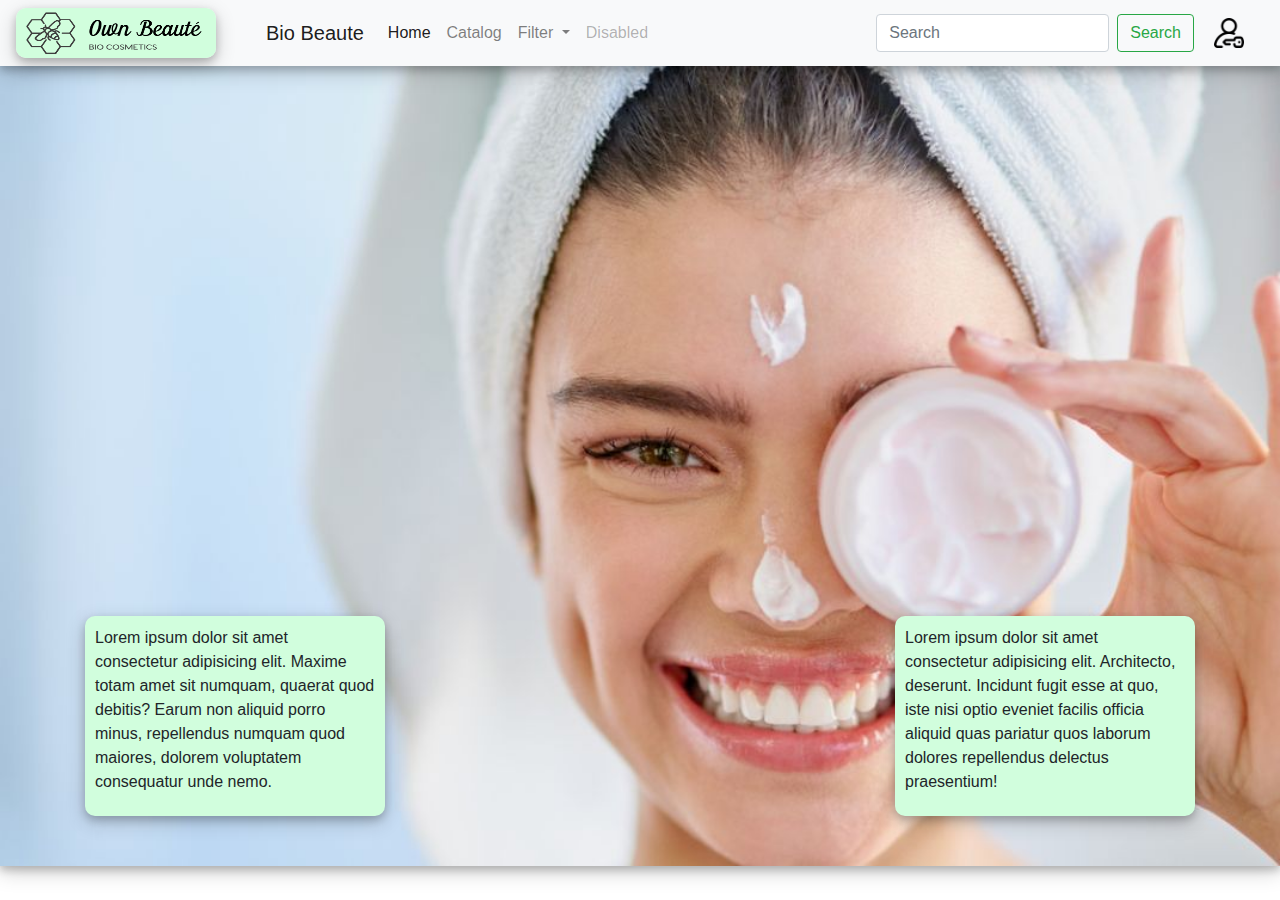
==== index.html @ ea3837e5 "first commit" ====
<!DOCTYPE html>
<html lang="en">

<head>
    <meta charset="UTF-8">
    <meta name="language" content="english">
    <meta name="viewport" content="width=device-width, initial-scale=1.0">
    <meta http-equiv="X-UA-Compatible" content="ie=edge">
    <link rel="stylesheet" href="https://stackpath.bootstrapcdn.com/bootstrap/4.3.1/css/bootstrap.min.css" integrity="sha384-ggOyR0iXCbMQv3Xipma34MD+dH/1fQ784/j6cY/iJTQUOhcWr7x9JvoRxT2MZw1T"
        crossorigin="anonymous">
    <link rel="stylesheet" href="/style/index.css">
    <title>Index</title>
</head>

<body>
    <div class="mainBanner">
        <!--Navigimi i faqes-->
        <div class="topbar sticky-top">
            <nav class="navbar navbar-expand-lg navbar-light bg-light">
                <div class="logo">
                    <img src="/images/logo.png" alt="logo.png">
                </div>
                <a class="navbar-brand" href="#">Bio Beaute </a>
                <button class="navbar-toggler" type="button" data-toggle="collapse" data-target="#navbarSupportedContent"
                    aria-controls="navbarSupportedContent" aria-expanded="false" aria-label="Toggle navigation">
                    <span class="navbar-toggler-icon"></span>
                </button>

                <div class="collapse navbar-collapse" id="navbarSupportedContent">
                    <ul class="navbar-nav mr-auto">
                        <li class="nav-item active">
                            <a class="nav-link" href="#">Home <span class="sr-only">(current)</span></a>
                        </li>
                        <li class="nav-item">
                            <a class="nav-link" href="catalog.html">Catalog</a>
                        </li>
                        <li class="nav-item dropdown">
                            <a class="nav-link dropdown-toggle" href="#" id="navbarDropdown" role="button" data-toggle="dropdown"
                                aria-haspopup="true" aria-expanded="false">
                                Filter </a>
                            <div class="dropdown-menu" aria-labelledby="navbarDropdown">
                                <a class="dropdown-item" href="#">Skin Care</a>
                                <a class="dropdown-item" href="#">Hair Care</a>
                                <div class="dropdown-divider"></div>
                                <a class="dropdown-item" href="#">Shopping Cart</a>
                            </div>
                        </li>
                        <li class="nav-item">
                            <a class="nav-link disabled" href="#" tabindex="-1" aria-disabled="true">Disabled</a>
                        </li>
                    </ul>
                    <form class="form-inline my-2 my-lg-0">
                        <input class="form-control mr-sm-2" type="search" placeholder="Search" aria-label="Search">
                        <button class="btn btn-outline-success my-2 my-sm-0" type="submit">Search</button>
                        <div class="logIn"><img src="/icons/login.png" alt="logIn.png"></div>
                    </form>
                </div>
            </nav>
        </div>
        <div class="header">
            <div class="headerInfo container">
                <div class="productInfo">
                    <p>Lorem ipsum dolor sit amet consectetur adipisicing elit. Maxime totam amet sit numquam, quaerat
                        quod
                        debitis? Earum non aliquid porro minus, repellendus numquam quod maiores, dolorem voluptatem
                        consequatur unde nemo.</p>
                </div>
                <div class="productInfo2">
                    <p>Lorem ipsum dolor sit amet consectetur adipisicing elit. Architecto, deserunt. Incidunt fugit
                        esse at quo, iste nisi optio eveniet facilis officia aliquid quas pariatur quos laborum dolores
                        repellendus delectus praesentium!</p>
                </div>
            </div>
        </div>
    </div>
    <div class="sectionContent"></div>
    <!--Pershkrim dhe categorite e producteve-->

    <div class="marketSales">
        <div class="productCategory">
            <!--fut nje foto dhe reklame-->
        </div>
    </div>
    <!--Nje nga produktet me buton per te pare kategorite-->


    <script src="https://code.jquery.com/jquery-3.3.1.slim.min.js" integrity="sha384-q8i/X+965DzO0rT7abK41JStQIAqVgRVzpbzo5smXKp4YfRvH+8abtTE1Pi6jizo"
        crossorigin="anonymous"></script>
    <script src="https://cdnjs.cloudflare.com/ajax/libs/popper.js/1.14.7/umd/popper.min.js" integrity="sha384-UO2eT0CpHqdSJQ6hJty5KVphtPhzWj9WO1clHTMGa3JDZwrnQq4sF86dIHNDz0W1"
        crossorigin="anonymous"></script>
    <script src="https://stackpath.bootstrapcdn.com/bootstrap/4.3.1/js/bootstrap.min.js" integrity="sha384-JjSmVgyd0p3pXB1rRibZUAYoIIy6OrQ6VrjIEaFf/nJGzIxFDsf4x0xIM+B07jRM"
        crossorigin="anonymous"></script>
    <script type="text/javascript" src="/script/index.js"></script>
</body>

</html>
---- style/index.css ----
/*Index*/
.mainBanner, .topbar.sticky-top {
    box-shadow: 0 4px 8px 0 rgba(0, 0, 0, 0.2), 0 6px 20px 0 rgba(0, 0, 0, 0.19);
}

.logo img {
    border-radius: 10px;
    width: 200px;
    height: 50px;
    box-shadow: 0 4px 8px 0 rgba(0, 0, 0, 0.2), 0 6px 20px 0 rgba(0, 0, 0, 0.19);
}

.logo {
    margin-right: 50px;
}

.logIn img {
    width: 30px;
    height: 30px;
}

.logIn {
    margin-left: 20px;
    margin-right: 20px;
}

.header {
    background-image: url(/images/header_img.jpg);
    width: 100%;
    height: 800px;
    background-repeat: no-repeat;
    background-size: cover;
    display: flex;
    justify-content: flex-end;
    align-items: flex-end;
    padding-bottom: 50px;
}

.headerInfo {
display: flex;
flex-direction: row;
justify-content: space-between;
align-items: center;

}

.productInfo, .productInfo2 {
    width: 300px;
    height: 200px;
    box-shadow: 0 4px 8px 0 rgba(0, 0, 0, 0.2), 0 6px 20px 0 rgba(0, 0, 0, 0.19);
    background-color: #d1fedd;
    border-radius: 10px;
    text-align: left;
    padding: 10px; 
}
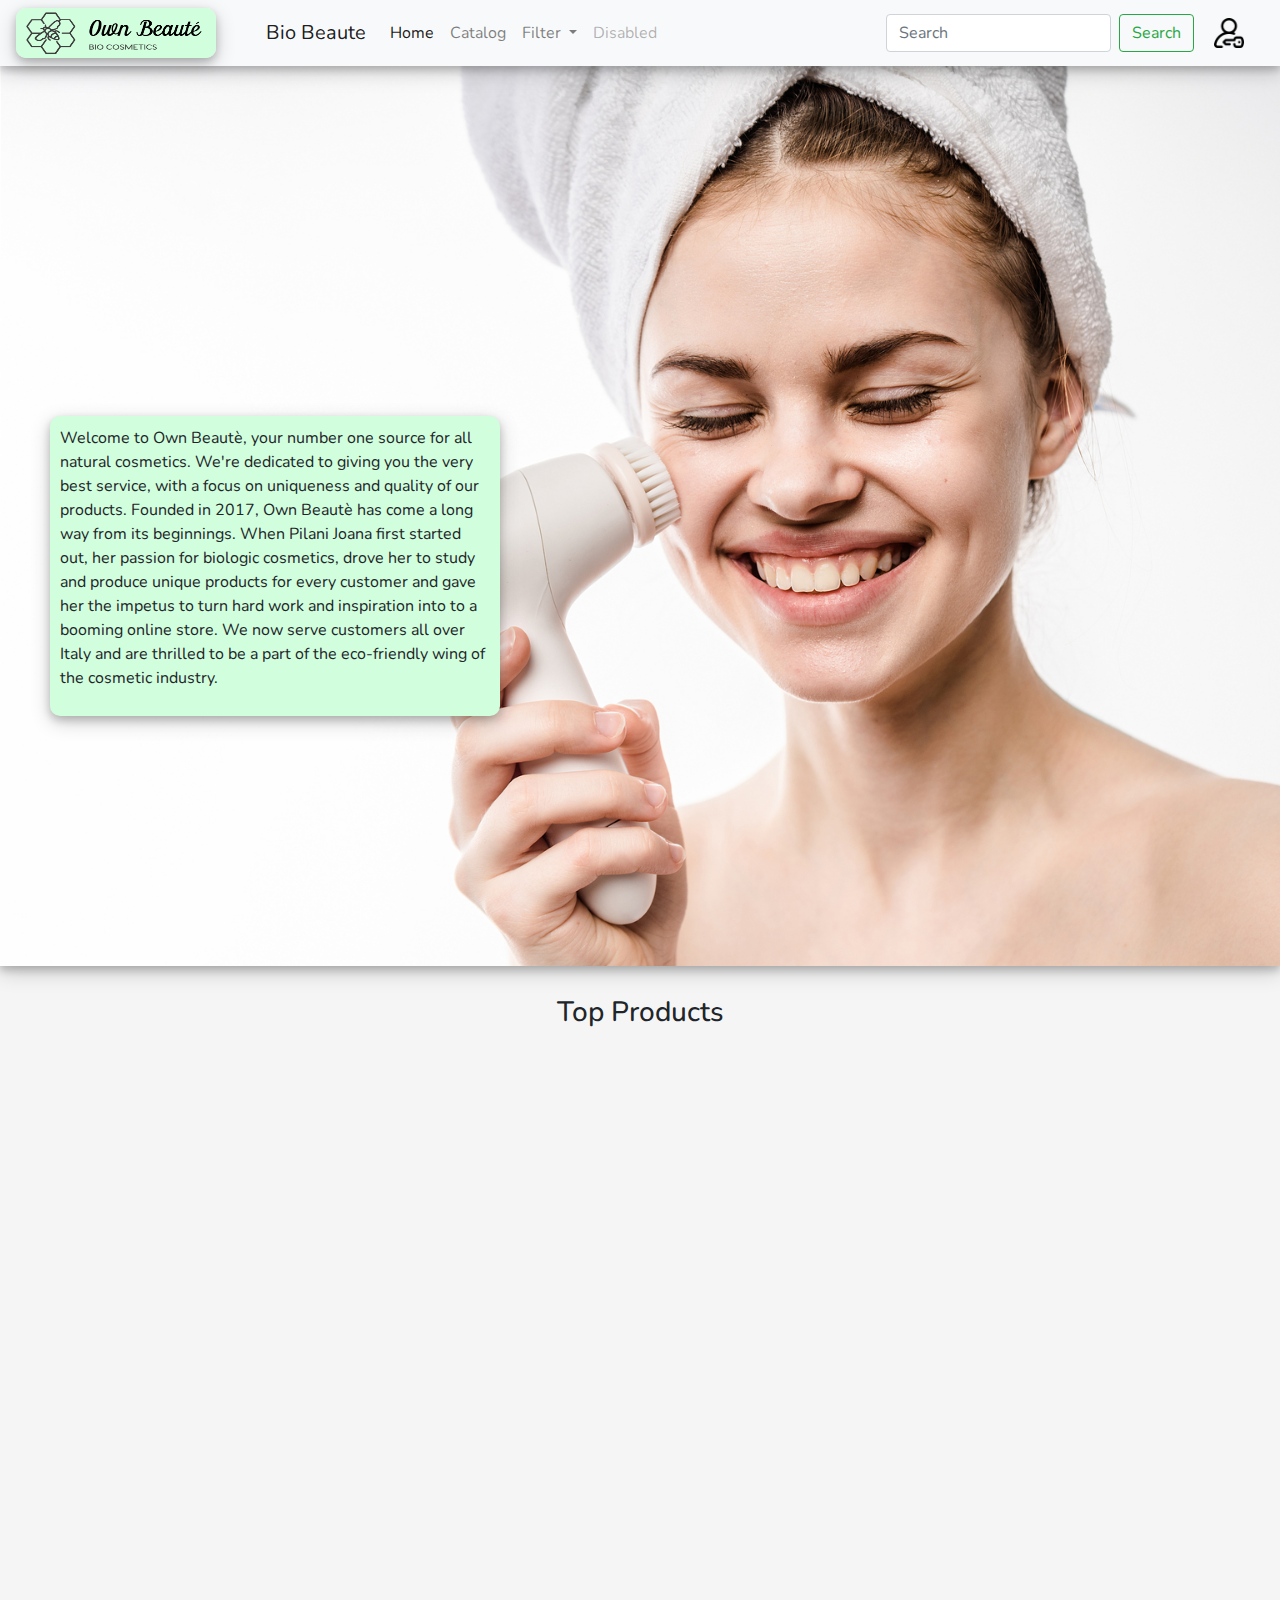
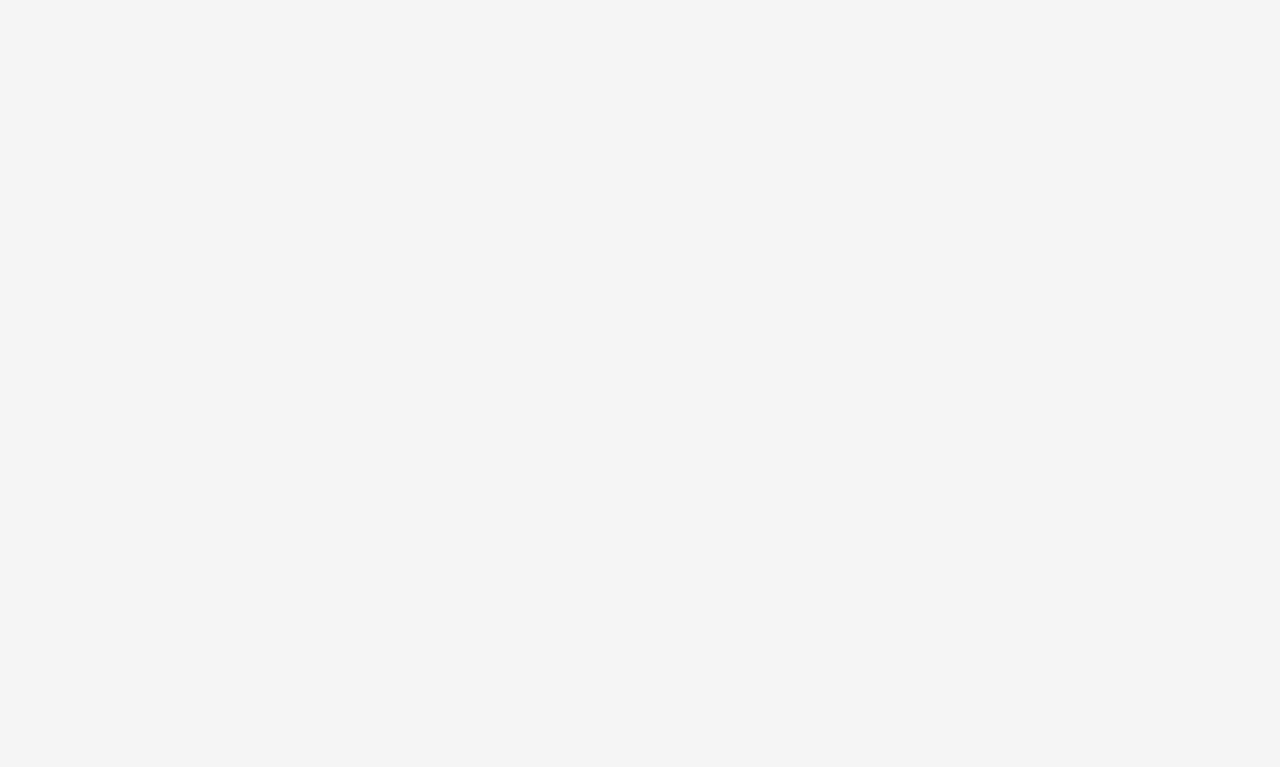
==== commit 5febd474: "javascript and css imp" ====
--- a/index.html
+++ b/index.html
@@ -6,9 +6,12 @@
     <meta name="language" content="english">
     <meta name="viewport" content="width=device-width, initial-scale=1.0">
     <meta http-equiv="X-UA-Compatible" content="ie=edge">
-    <link rel="stylesheet" href="https://stackpath.bootstrapcdn.com/bootstrap/4.3.1/css/bootstrap.min.css" integrity="sha384-ggOyR0iXCbMQv3Xipma34MD+dH/1fQ784/j6cY/iJTQUOhcWr7x9JvoRxT2MZw1T"
-        crossorigin="anonymous">
+    <link rel="stylesheet" href="https://stackpath.bootstrapcdn.com/bootstrap/4.3.1/css/bootstrap.min.css"
+        integrity="sha384-ggOyR0iXCbMQv3Xipma34MD+dH/1fQ784/j6cY/iJTQUOhcWr7x9JvoRxT2MZw1T" crossorigin="anonymous">
     <link rel="stylesheet" href="/style/index.css">
+    <link rel="stylesheet" href="/style/aos.css">
+    <link href="https://fonts.googleapis.com/css?family=Nunito" rel="stylesheet">
+
     <title>Index</title>
 </head>
 
@@ -21,8 +24,9 @@
                     <img src="/images/logo.png" alt="logo.png">
                 </div>
                 <a class="navbar-brand" href="#">Bio Beaute </a>
-                <button class="navbar-toggler" type="button" data-toggle="collapse" data-target="#navbarSupportedContent"
-                    aria-controls="navbarSupportedContent" aria-expanded="false" aria-label="Toggle navigation">
+                <button class="navbar-toggler" type="button" data-toggle="collapse"
+                    data-target="#navbarSupportedContent" aria-controls="navbarSupportedContent" aria-expanded="false"
+                    aria-label="Toggle navigation">
                     <span class="navbar-toggler-icon"></span>
                 </button>
 
@@ -35,8 +39,8 @@
                             <a class="nav-link" href="catalog.html">Catalog</a>
                         </li>
                         <li class="nav-item dropdown">
-                            <a class="nav-link dropdown-toggle" href="#" id="navbarDropdown" role="button" data-toggle="dropdown"
-                                aria-haspopup="true" aria-expanded="false">
+                            <a class="nav-link dropdown-toggle" href="#" id="navbarDropdown" role="button"
+                                data-toggle="dropdown" aria-haspopup="true" aria-expanded="false">
                                 Filter </a>
                             <div class="dropdown-menu" aria-labelledby="navbarDropdown">
                                 <a class="dropdown-item" href="#">Skin Care</a>
@@ -58,39 +62,126 @@
             </nav>
         </div>
         <div class="header">
-            <div class="headerInfo container">
-                <div class="productInfo">
-                    <p>Lorem ipsum dolor sit amet consectetur adipisicing elit. Maxime totam amet sit numquam, quaerat
-                        quod
-                        debitis? Earum non aliquid porro minus, repellendus numquam quod maiores, dolorem voluptatem
-                        consequatur unde nemo.</p>
-                </div>
-                <div class="productInfo2">
+            <div class="productInfo" data-aos="fade-up" data-aos-duration="900">
+                <p>Welcome to Own Beautè, your number one source for all natural cosmetics. We're dedicated to giving
+                    you the very best service, with a focus on uniqueness and quality of our products.
+                    Founded in 2017, Own Beautè has come a long way from its beginnings. When Pilani Joana first started
+                    out, her passion for biologic cosmetics, drove her to study and produce unique products for every
+                    customer and gave her the impetus to turn hard work and inspiration into to a booming online store.
+                    We now serve customers all over Italy and are thrilled to be a part of the eco-friendly wing of the
+                    cosmetic industry.
+                </p>
+            </div>
+            <!-- <div class="productInfo2">
                     <p>Lorem ipsum dolor sit amet consectetur adipisicing elit. Architecto, deserunt. Incidunt fugit
                         esse at quo, iste nisi optio eveniet facilis officia aliquid quas pariatur quos laborum dolores
                         repellendus delectus praesentium!</p>
+                </div> -->
+        </div>
+    </div>
+    </div>
+    <div class="sectionContent container">
+        <h3>Top Products</h3>
+        <!--Pershkrim dhe categorite e producteve-->
+        <div class="product1" data-aos="fade-up" data-aos-duration="500">
+            <div class="product1_image"></div>
+            <div class="product1_info">
+                <p>Transparent and light weighted the makeup fixer is thought to give a mattifying affect to the face.
+                    It
+                    can be used with and without make up for those who have an oily skin, as it has no colour does not
+                    limit
+                    you in its uses. Applied when you are wearing makeup makes it sweat and waterproof so it lasts
+                    longer
+                    throughout the day and if you use it in a clean face it creates the perfect skin oil free</p>
+                <!-- <ol>How to apply the makeup fixer:
+                    <li>Take a small amount off the container ( drop it on the container lid and then take it with a
+                        sponge or a fluffy brush). </li>
+                    <li>Apply it to the skin smoothly in different parts. </li>
+                    <li>Brush it away as the skin only needs a small amount of this product. </li>
+                    <li>It leaves a glowing skin. </li>
+                </ol> -->
+            </div>
+        </div>
+        <div class="product2" data-aos="fade-up" data-aos-duration="500">
+            <div class="product2_info">
+                <p>Colourful and fun but at the same time healthy, the coloured body scrub is designed to give the most
+                    amazing experience during the shower. You can choose from different colours and fragrances as cotton
+                    candy, minty fresh, citrus dream and tropical berry. The scrub has the property to exfoliate and
+                    nourish the skin by giving and amazing glow after it’s use.</p>
+            </div>
+            <div class="slideShow_BodyScrub">
+                <div id="slideshow">
+                    <div class="slide-wrapper">
+                        <div class="slide"></div>
+                        <div class="slide"></div>
+                        <div class="slide"></div>
+                        <div class="slide"></div>
+                        <div class="slide"></div>
+                    </div>
                 </div>
             </div>
         </div>
     </div>
-    <div class="sectionContent"></div>
-    <!--Pershkrim dhe categorite e producteve-->
 
-    <div class="marketSales">
+    <div class="marketSales container">
         <div class="productCategory">
             <!--fut nje foto dhe reklame-->
+            <div class="card-deck">
+                <div class="card" data-aos="fade-up" data-aos-duration="700">
+                    <img src="/images/helix_hair_mask.png" class="card-img-top" alt="helix.jpg">
+                    <div class="card-body">
+                        <h5 class="card-title">Helix hair mask</h5>
+                        <p class="card-text">Ultra nourishing and filled with vitamins the helix hair mask is produced
+                            for those who have very damaged hairs. The mask contains different butters and essential
+                            oils that help the hair to grow healthy and to be more strong and shiny. Don’t be scared by
+                            the fact that it is an oil based mask, because is designed to be light and without oil
+                            residue after washing it. What I can guarantee is that you will never change this hair mask
+                            after you tried it</p>
+                        <p class="card-text"><small class="text-muted">Last updated 3 mins ago</small></p>
+                    </div>
+                </div>
+                <div class="card" data-aos="fade-down" data-aos-duration="700">
+                    <img src="/images/bee_balm.png" class="card-img-top" alt="bee_balm.png">
+                    <div class="card-body">
+                        <h5 class="card-title">Bee Balm</h5>
+                        <p class="card-text">Nourish and soothe dry lips with our moisturizing bee balm. Smooth on this
+                            balm to hydrate lips from dryness in the winter and around the year.
+                            The product is available in different scents as, unscented, mint, fruity and chocolate.
+                        </p>
+                        <p class="card-text"><small class="text-muted">Last updated 3 mins ago</small></p>
+                    </div>
+                </div>
+                <div class="card" data-aos="fade-up" data-aos-duration="700">
+                    <img src="/images/personalized_lipstick.png" class="card-img-top" alt="lipstick.png">
+                    <div class="card-body">
+                        <h5 class="card-title">Personalized Lipstick</h5>
+                        <p class="card-text">Dedicated to all makeup lovers that want to conquer the world with their
+                            uniqueness. The personalized lipstick is projected that everyone can choose from 4-6 colours
+                            to make a colour as they desire. It has all natural and organic ingredients and has the
+                            purpose to moisturize and nourish the lips</p>
+                        <p class="card-text"><small class="text-muted">Last updated 3 mins ago</small></p>
+                    </div>
+                </div>
+            </div>
         </div>
     </div>
     <!--Nje nga produktet me buton per te pare kategorite-->
 
 
-    <script src="https://code.jquery.com/jquery-3.3.1.slim.min.js" integrity="sha384-q8i/X+965DzO0rT7abK41JStQIAqVgRVzpbzo5smXKp4YfRvH+8abtTE1Pi6jizo"
-        crossorigin="anonymous"></script>
-    <script src="https://cdnjs.cloudflare.com/ajax/libs/popper.js/1.14.7/umd/popper.min.js" integrity="sha384-UO2eT0CpHqdSJQ6hJty5KVphtPhzWj9WO1clHTMGa3JDZwrnQq4sF86dIHNDz0W1"
-        crossorigin="anonymous"></script>
-    <script src="https://stackpath.bootstrapcdn.com/bootstrap/4.3.1/js/bootstrap.min.js" integrity="sha384-JjSmVgyd0p3pXB1rRibZUAYoIIy6OrQ6VrjIEaFf/nJGzIxFDsf4x0xIM+B07jRM"
-        crossorigin="anonymous"></script>
+    <script src="https://code.jquery.com/jquery-3.3.1.slim.min.js"
+        integrity="sha384-q8i/X+965DzO0rT7abK41JStQIAqVgRVzpbzo5smXKp4YfRvH+8abtTE1Pi6jizo" crossorigin="anonymous">
+    </script>
+    <script src="https://cdnjs.cloudflare.com/ajax/libs/popper.js/1.14.7/umd/popper.min.js"
+        integrity="sha384-UO2eT0CpHqdSJQ6hJty5KVphtPhzWj9WO1clHTMGa3JDZwrnQq4sF86dIHNDz0W1" crossorigin="anonymous">
+    </script>
+    <script src="https://stackpath.bootstrapcdn.com/bootstrap/4.3.1/js/bootstrap.min.js"
+        integrity="sha384-JjSmVgyd0p3pXB1rRibZUAYoIIy6OrQ6VrjIEaFf/nJGzIxFDsf4x0xIM+B07jRM" crossorigin="anonymous">
+    </script>
     <script type="text/javascript" src="/script/index.js"></script>
+    <script type="text/javascript" src="/script/aos.js"></script>
+    <script>
+        AOS.init();
+    </script>
 </body>
 
 </html>--- a/style/index.css
+++ b/style/index.css
@@ -1,5 +1,12 @@
+body {
+    background-color: whitesmoke;
+    font-family: 'Nunito', sans-serif;
+}
+
+
 /*Index*/
-.mainBanner, .topbar.sticky-top {
+.mainBanner,
+.topbar.sticky-top {
     box-shadow: 0 4px 8px 0 rgba(0, 0, 0, 0.2), 0 6px 20px 0 rgba(0, 0, 0, 0.19);
 }
 
@@ -25,31 +32,133 @@
 }
 
 .header {
-    background-image: url(/images/header_img.jpg);
+    background-image: url(/images/header_img2.jpg);
     width: 100%;
-    height: 800px;
+    height: 900px;
     background-repeat: no-repeat;
     background-size: cover;
     display: flex;
-    justify-content: flex-end;
+    justify-content: flex-start;
     align-items: flex-end;
     padding-bottom: 50px;
 }
 
 .headerInfo {
-display: flex;
-flex-direction: row;
-justify-content: space-between;
-align-items: center;
+    display: flex;
+    flex-direction: row;
+    justify-content: space-between;
+    align-items: flex-start;
 
 }
 
-.productInfo, .productInfo2 {
-    width: 300px;
-    height: 200px;
+.productInfo {
+    width: 450px;
+    height: 300px;
     box-shadow: 0 4px 8px 0 rgba(0, 0, 0, 0.2), 0 6px 20px 0 rgba(0, 0, 0, 0.19);
     background-color: #d1fedd;
     border-radius: 10px;
     text-align: left;
-    padding: 10px; 
-}+    padding: 10px;
+    margin-left: 50px;
+    font-family: 'Nunito', sans-serif;
+    margin-bottom: 200px;
+}
+
+.sectionContent h3 {
+    text-align: center;
+    font-family: 'Nunito', sans-serif;
+    margin-bottom: 30px;
+    margin-top: 30px;
+}
+
+.product1, .product2 {
+    display: flex;
+    flex-direction: row;
+    justify-content: space-between;
+    margin-top: 20px;
+}
+
+.product1_image {
+    background-image: url(/images/makeupfixer1.png);
+    background-position: center;
+    box-shadow: 0 4px 8px 0 rgba(0, 0, 0, 0.2), 0 6px 20px 0 rgba(0, 0, 0, 0.19);
+    width: 220px;
+    height: 285px;
+    border-radius: 10px;
+}
+
+.product1_info, .product2_info {
+    width: 800px;
+    font-family: 'Nunito', sans-serif;
+    margin-top: 30px;
+}
+
+.slideShow_BodyScrub{
+    box-shadow: 0 4px 8px 0 rgba(0, 0, 0, 0.2), 0 6px 20px 0 rgba(0, 0, 0, 0.19);
+}
+
+#slideshow {
+    overflow: hidden;
+    height: 200px;
+    width: 300px;
+    margin: 0 auto;
+  }
+  
+  .slide-wrapper {
+    width: 2912px;
+    -webkit-animation: slide 18s ease infinite;
+  }
+  
+  .slide {
+    float: left;
+    height: 200px;
+    width: 300px;
+  }
+  
+  .slide:nth-child(1) {
+    background-image:url(/images/cotton_candy_body_scrub.png);
+    background-repeat:no-repeat; 
+    background-position: center;
+    border-radius: 10px;
+  }
+  
+  .slide:nth-child(2) {
+    background-image:url(/images/citrus_dream.png);
+    background-repeat:no-repeat; 
+    background-position: center;
+    border-radius: 10px;
+  }
+  
+  .slide:nth-child(3) {
+    background-image:url(/images/minty_dream.png); 
+    background-repeat:no-repeat; 
+    background-position: center;
+    border-radius: 10px;
+  }
+  
+  .slide:nth-child(4) {
+    background-image:url(/images/tropical_berry.png);
+    background-repeat:no-repeat; 
+    background-position: center;
+    border-radius: 10px;
+  }
+  
+  /* .slide-number {
+    color: #000;
+    text-align: center;
+    font-size: 10em;
+  } */
+  
+  @-webkit-keyframes slide {
+    20% {margin-left: 0px;}
+    30% {margin-left: -300px;}
+    50% {margin-left: -300px;}
+    60% {margin-left: -600px;}
+    70% {margin-left: -600px;}
+    80% {margin-left: -900px;}
+    90% {margin-left: -900px;}
+  }
+  
+  .sectionContent { 
+      margin-bottom: 50px;
+  }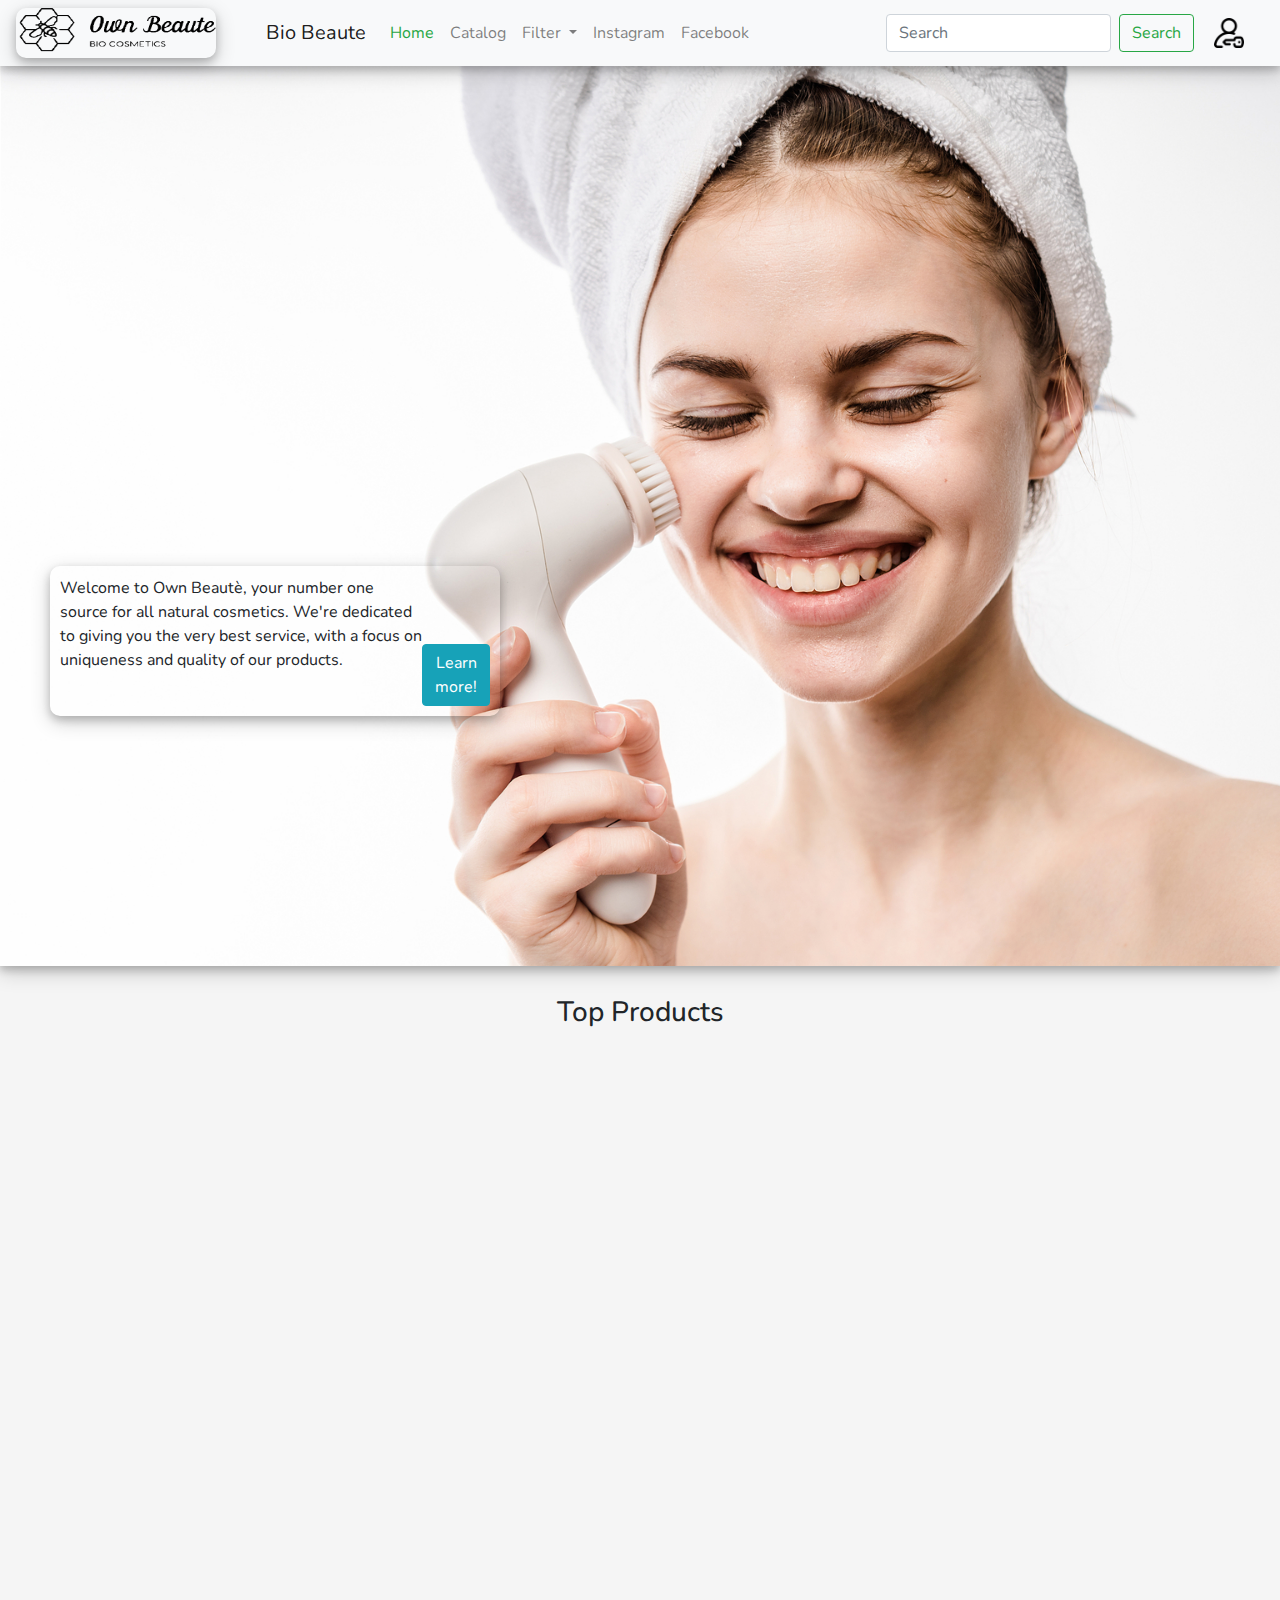
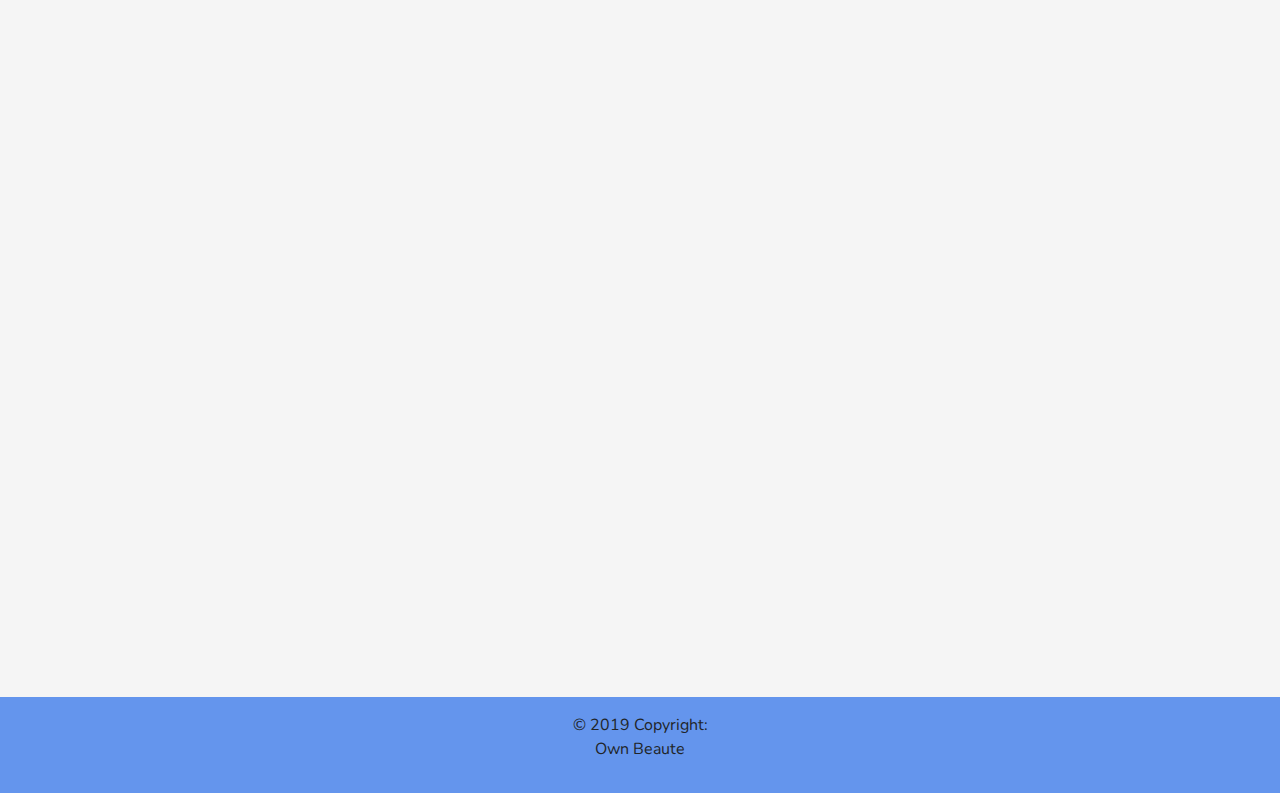
==== commit 5f82ba7a: "new products and catalog" ====
--- a/index.html
+++ b/index.html
@@ -11,6 +11,8 @@
     <link rel="stylesheet" href="/style/index.css">
     <link rel="stylesheet" href="/style/aos.css">
     <link href="https://fonts.googleapis.com/css?family=Nunito" rel="stylesheet">
+    <link rel="stylesheet" href="https://use.fontawesome.com/releases/v5.8.1/css/all.css"
+        integrity="sha384-50oBUHEmvpQ+1lW4y57PTFmhCaXp0ML5d60M1M7uH2+nqUivzIebhndOJK28anvf" crossorigin="anonymous">
 
     <title>Index</title>
 </head>
@@ -21,7 +23,7 @@
         <div class="topbar sticky-top">
             <nav class="navbar navbar-expand-lg navbar-light bg-light">
                 <div class="logo">
-                    <img src="/images/logo.png" alt="logo.png">
+                    <img src="/images/own_beaute_logo.png" alt="logo.png">
                 </div>
                 <a class="navbar-brand" href="#">Bio Beaute </a>
                 <button class="navbar-toggler" type="button" data-toggle="collapse"
@@ -33,7 +35,7 @@
                 <div class="collapse navbar-collapse" id="navbarSupportedContent">
                     <ul class="navbar-nav mr-auto">
                         <li class="nav-item active">
-                            <a class="nav-link" href="#">Home <span class="sr-only">(current)</span></a>
+                            <a class="nav-link text-success" href="#">Home <span class="sr-only">(current)</span></a>
                         </li>
                         <li class="nav-item">
                             <a class="nav-link" href="catalog.html">Catalog</a>
@@ -50,8 +52,14 @@
                             </div>
                         </li>
                         <li class="nav-item">
-                            <a class="nav-link disabled" href="#" tabindex="-1" aria-disabled="true">Disabled</a>
-                        </li>
+                            <a class="nav-link" href="https://www.instagram.com/own_beaute/"> <i
+                                    class="fab fa-instagram"></i> Instagram</a>
+                        </li>
+                        <li class="nav-item">
+                            <a class="nav-link" href="https://www.facebook.com/bio.beaute.58 "> <i
+                                    class="fab fa-facebook"></i> Facebook</a>
+                        </li>
+
                     </ul>
                     <form class="form-inline my-2 my-lg-0">
                         <input class="form-control mr-sm-2" type="search" placeholder="Search" aria-label="Search">
@@ -65,12 +73,8 @@
             <div class="productInfo" data-aos="fade-up" data-aos-duration="900">
                 <p>Welcome to Own Beautè, your number one source for all natural cosmetics. We're dedicated to giving
                     you the very best service, with a focus on uniqueness and quality of our products.
-                    Founded in 2017, Own Beautè has come a long way from its beginnings. When Pilani Joana first started
-                    out, her passion for biologic cosmetics, drove her to study and produce unique products for every
-                    customer and gave her the impetus to turn hard work and inspiration into to a booming online store.
-                    We now serve customers all over Italy and are thrilled to be a part of the eco-friendly wing of the
-                    cosmetic industry.
                 </p>
+                <button type="button" class="btn btn-info" onclick="aboutUs()">Learn more!</button>
             </div>
             <!-- <div class="productInfo2">
                     <p>Lorem ipsum dolor sit amet consectetur adipisicing elit. Architecto, deserunt. Incidunt fugit
@@ -167,7 +171,19 @@
     </div>
     <!--Nje nga produktet me buton per te pare kategorite-->
 
-
+    <!-- Footer -->
+    <div class="footer">
+    <footer class="page-footer font-small blue">
+
+        <!-- Copyright -->
+        <div class="footer-copyright text-center py-3">© 2019 Copyright:
+            <p>Own Beaute</p>
+        </div>
+    </div>
+        <!-- Copyright -->
+
+    </footer>
+    <!-- Footer -->
     <script src="https://code.jquery.com/jquery-3.3.1.slim.min.js"
         integrity="sha384-q8i/X+965DzO0rT7abK41JStQIAqVgRVzpbzo5smXKp4YfRvH+8abtTE1Pi6jizo" crossorigin="anonymous">
     </script>
--- a/style/index.css
+++ b/style/index.css
@@ -53,15 +53,19 @@
 
 .productInfo {
     width: 450px;
-    height: 300px;
+    height: 150px;
     box-shadow: 0 4px 8px 0 rgba(0, 0, 0, 0.2), 0 6px 20px 0 rgba(0, 0, 0, 0.19);
-    background-color: #d1fedd;
     border-radius: 10px;
     text-align: left;
     padding: 10px;
     margin-left: 50px;
     font-family: 'Nunito', sans-serif;
     margin-bottom: 200px;
+    display: flex;
+}
+
+.productInfo button{
+  align-self: flex-end;
 }
 
 .sectionContent h3 {
@@ -161,4 +165,12 @@
   
   .sectionContent { 
       margin-bottom: 50px;
+  }
+
+  .footer {
+    background-color: cornflowerblue;
+  }
+
+  .marketSales { 
+    margin-bottom: 30px;
   }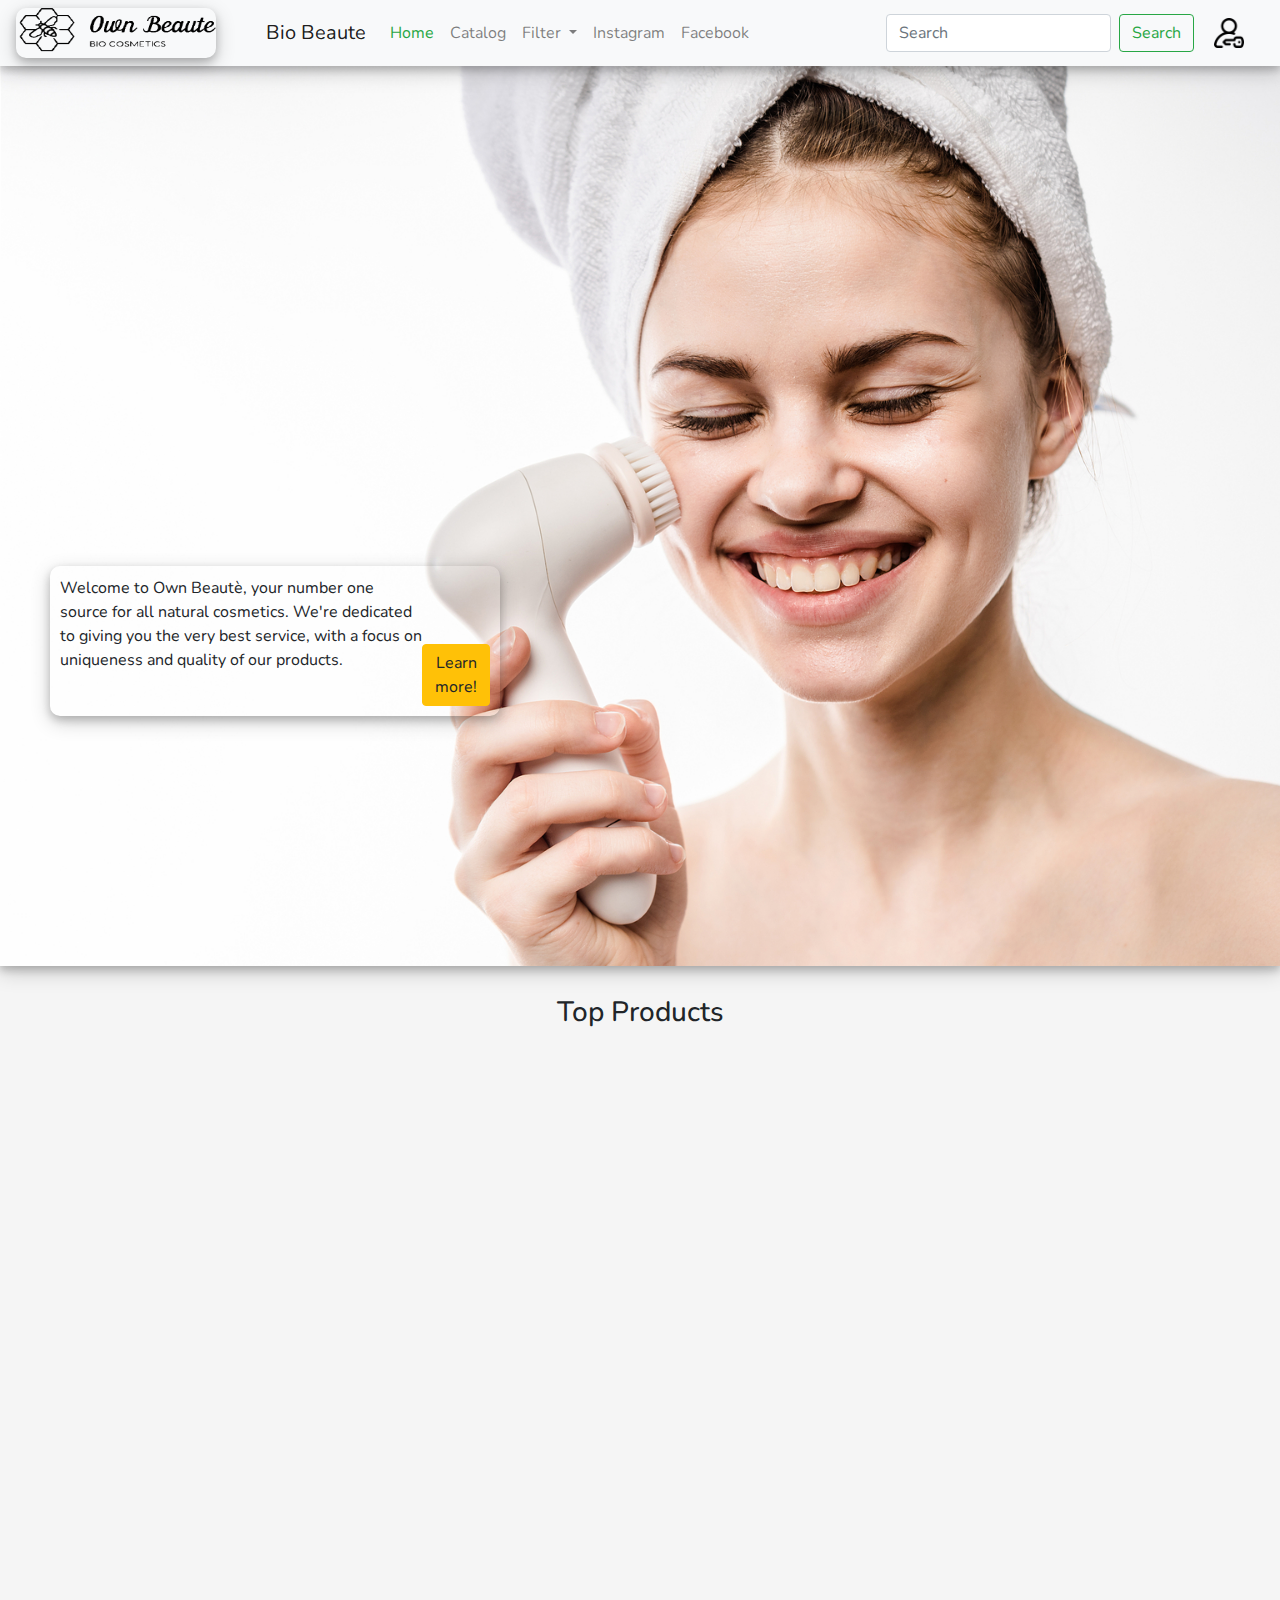
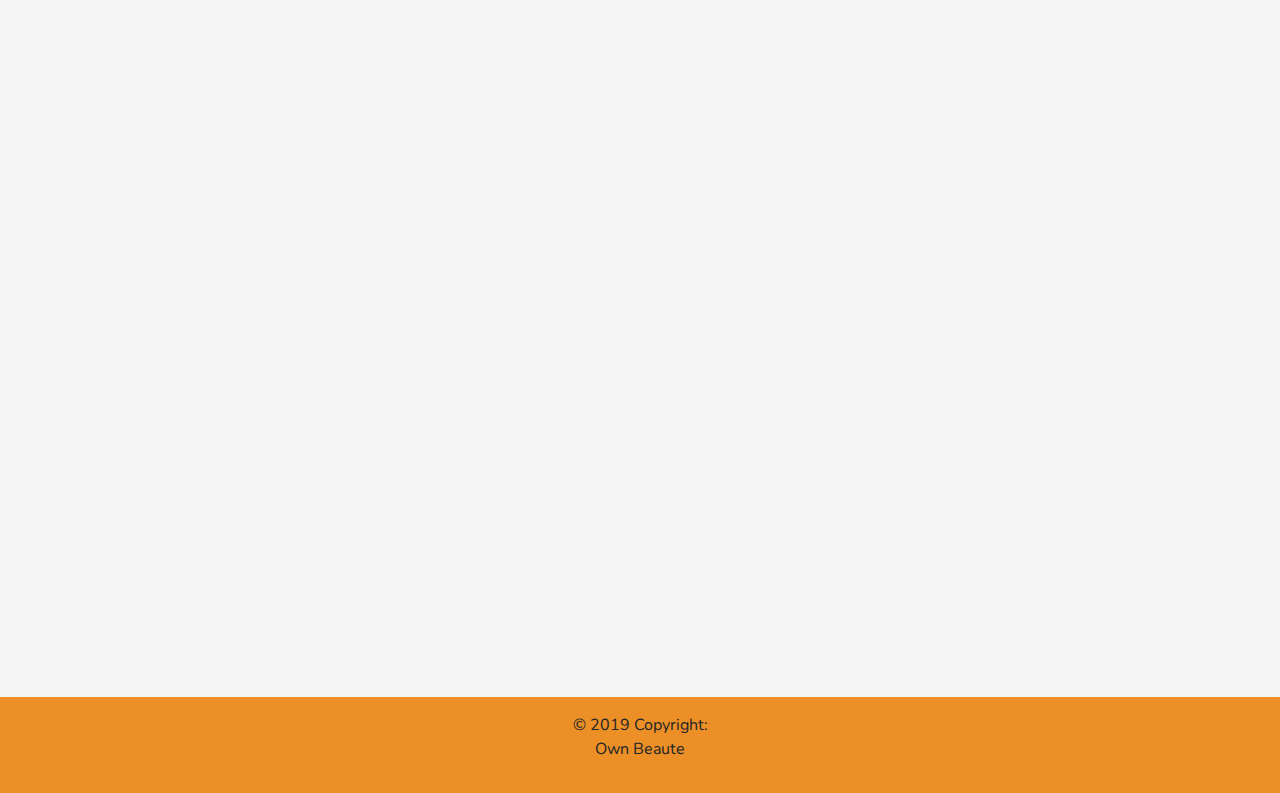
==== commit 30f207b7: "js and onclick" ====
--- a/index.html
+++ b/index.html
@@ -74,7 +74,7 @@
                 <p>Welcome to Own Beautè, your number one source for all natural cosmetics. We're dedicated to giving
                     you the very best service, with a focus on uniqueness and quality of our products.
                 </p>
-                <button type="button" class="btn btn-info" onclick="aboutUs()">Learn more!</button>
+                <button type="button" class="btn btn-warning" onclick="aboutUs()">Learn more!</button>
             </div>
             <!-- <div class="productInfo2">
                     <p>Lorem ipsum dolor sit amet consectetur adipisicing elit. Architecto, deserunt. Incidunt fugit
@@ -193,7 +193,7 @@
     <script src="https://stackpath.bootstrapcdn.com/bootstrap/4.3.1/js/bootstrap.min.js"
         integrity="sha384-JjSmVgyd0p3pXB1rRibZUAYoIIy6OrQ6VrjIEaFf/nJGzIxFDsf4x0xIM+B07jRM" crossorigin="anonymous">
     </script>
-    <script type="text/javascript" src="/script/index.js"></script>
+    <script type="text/javascript" src="/script/main.js"></script>
     <script type="text/javascript" src="/script/aos.js"></script>
     <script>
         AOS.init();
--- a/style/index.css
+++ b/style/index.css
@@ -168,7 +168,7 @@
   }
 
   .footer {
-    background-color: cornflowerblue;
+    background-color: rgb(235, 143, 38);
   }
 
   .marketSales { 
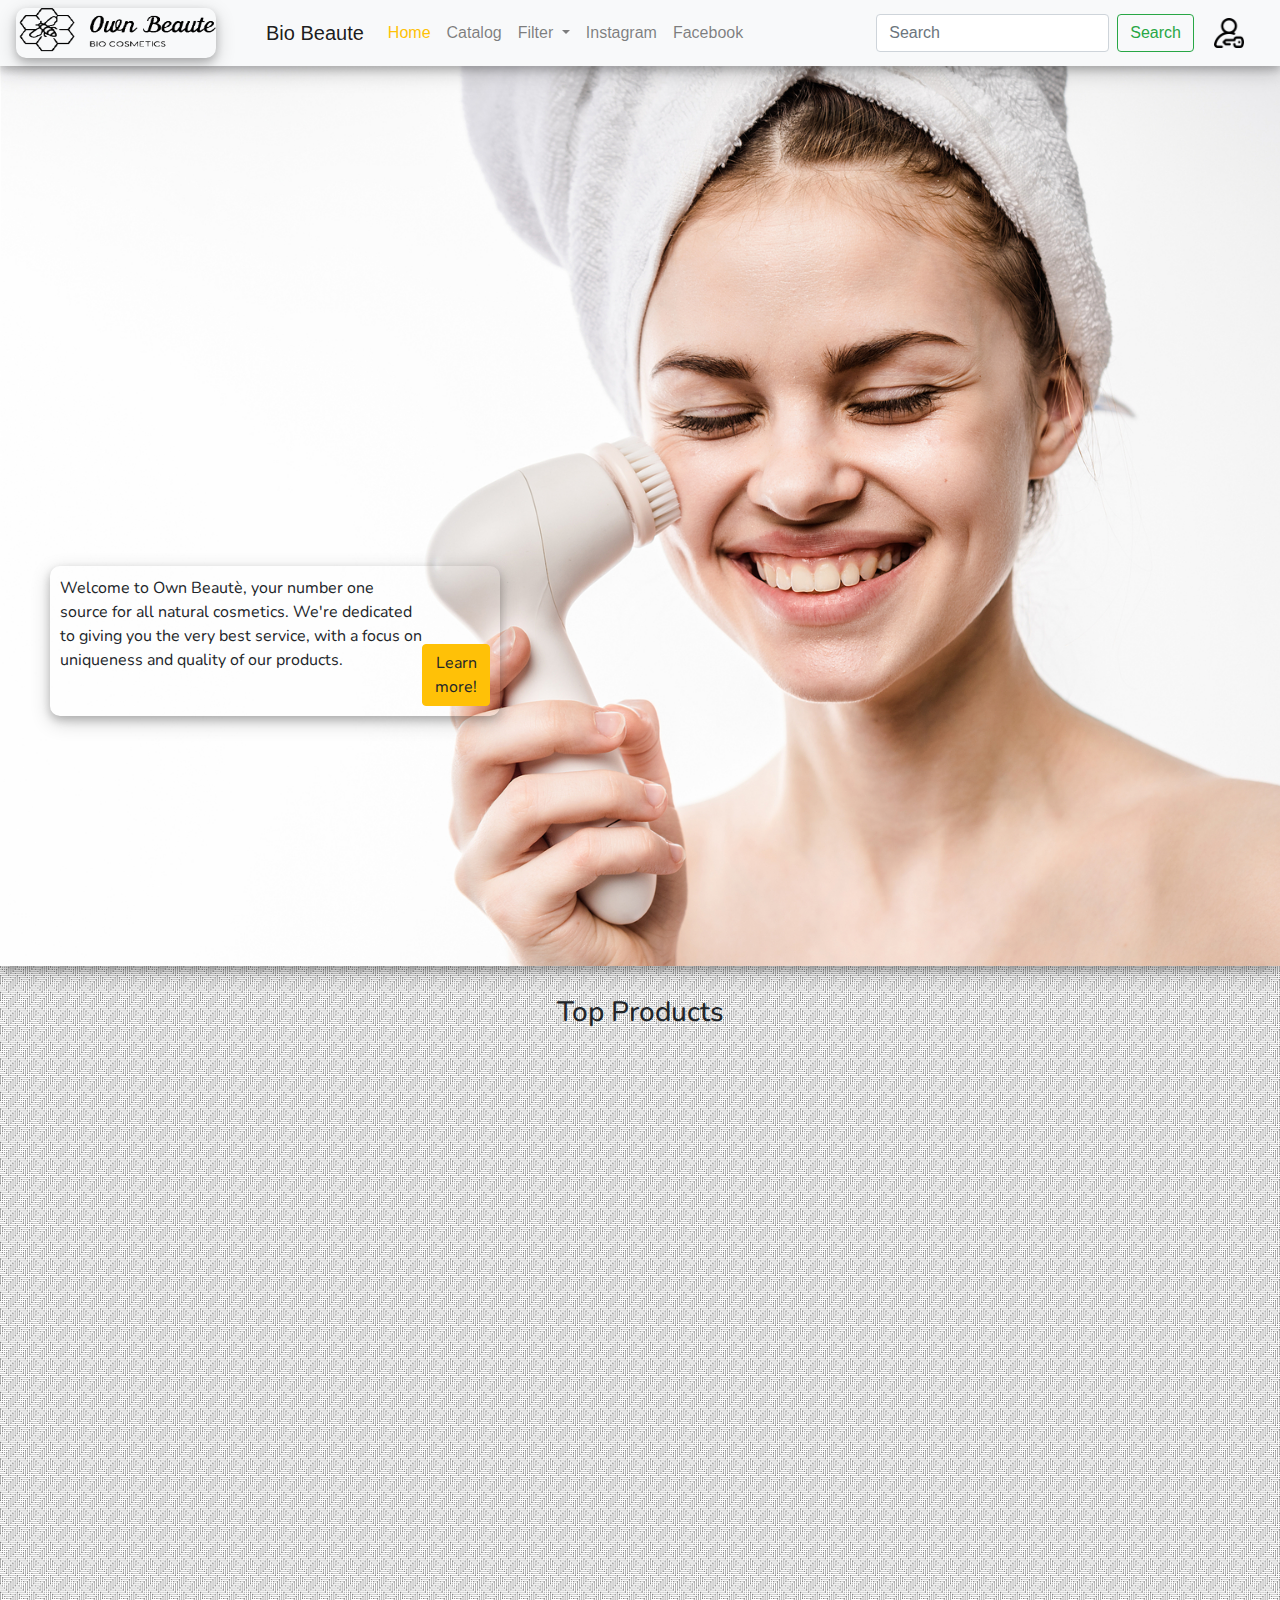
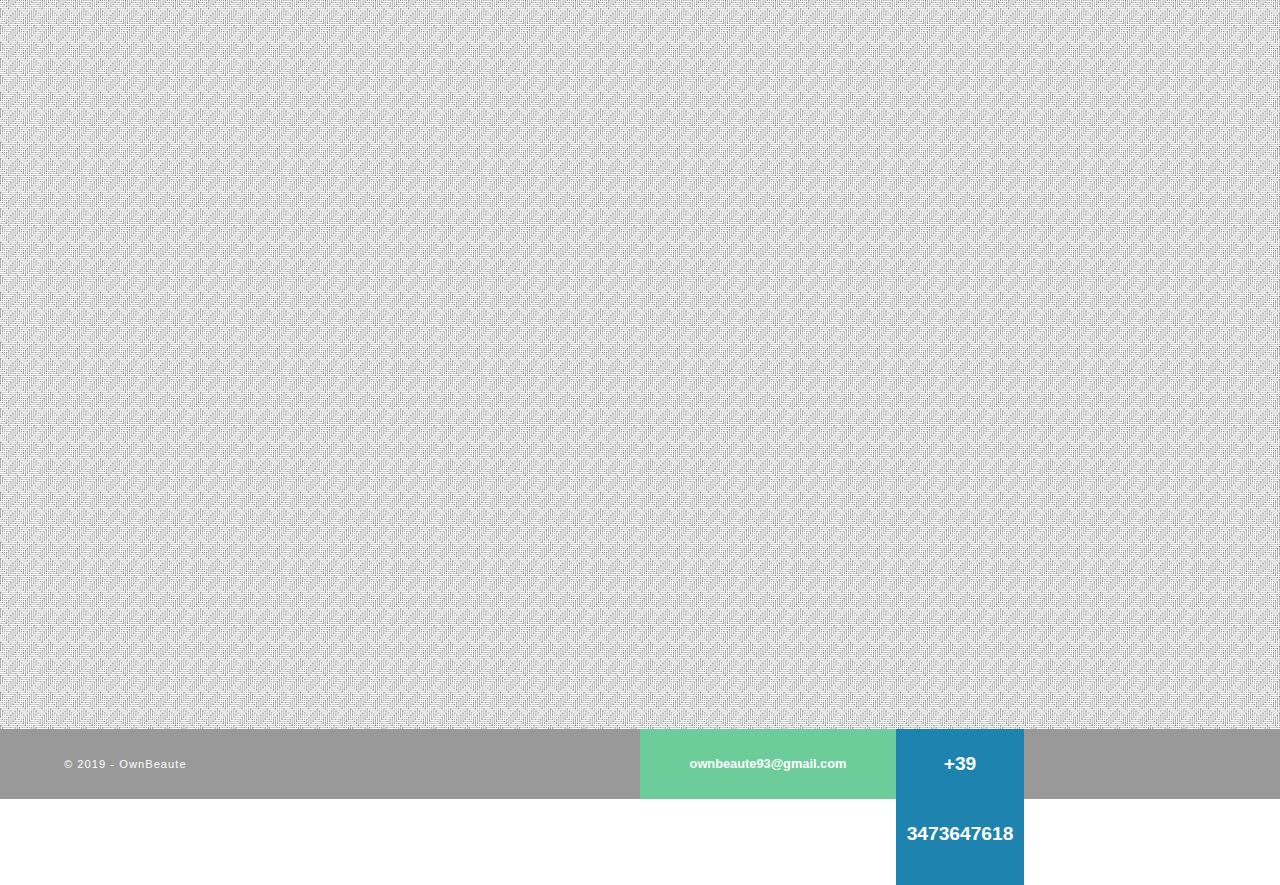
==== commit f067b287: "new produc added" ====
--- a/index.html
+++ b/index.html
@@ -35,7 +35,7 @@
                 <div class="collapse navbar-collapse" id="navbarSupportedContent">
                     <ul class="navbar-nav mr-auto">
                         <li class="nav-item active">
-                            <a class="nav-link text-success" href="#">Home <span class="sr-only">(current)</span></a>
+                            <a class="nav-link text-warning" href="#">Home <span class="sr-only">(current)</span></a>
                         </li>
                         <li class="nav-item">
                             <a class="nav-link" href="catalog.html">Catalog</a>
@@ -76,11 +76,7 @@
                 </p>
                 <button type="button" class="btn btn-warning" onclick="aboutUs()">Learn more!</button>
             </div>
-            <!-- <div class="productInfo2">
-                    <p>Lorem ipsum dolor sit amet consectetur adipisicing elit. Architecto, deserunt. Incidunt fugit
-                        esse at quo, iste nisi optio eveniet facilis officia aliquid quas pariatur quos laborum dolores
-                        repellendus delectus praesentium!</p>
-                </div> -->
+
         </div>
     </div>
     </div>
@@ -97,13 +93,6 @@
                     you in its uses. Applied when you are wearing makeup makes it sweat and waterproof so it lasts
                     longer
                     throughout the day and if you use it in a clean face it creates the perfect skin oil free</p>
-                <!-- <ol>How to apply the makeup fixer:
-                    <li>Take a small amount off the container ( drop it on the container lid and then take it with a
-                        sponge or a fluffy brush). </li>
-                    <li>Apply it to the skin smoothly in different parts. </li>
-                    <li>Brush it away as the skin only needs a small amount of this product. </li>
-                    <li>It leaves a glowing skin. </li>
-                </ol> -->
             </div>
         </div>
         <div class="product2" data-aos="fade-up" data-aos-duration="500">
@@ -172,16 +161,16 @@
     <!--Nje nga produktet me buton per te pare kategorite-->
 
     <!-- Footer -->
-    <div class="footer">
-    <footer class="page-footer font-small blue">
-
-        <!-- Copyright -->
-        <div class="footer-copyright text-center py-3">© 2019 Copyright:
-            <p>Own Beaute</p>
+    <footer>
+        <div class="copyright">
+            <p>&copy 2019 - OwnBeaute</p>
         </div>
-    </div>
-        <!-- Copyright -->
-
+        <div class="social">
+            <a href="mailto:ownbeaute93@gmail.com" class="support">ownbeaute93@gmail.com</a>
+            <a href="https://www.facebook.com/bio.beaute.58 " class="face"><i class="fab fa-facebook"></i></a>
+            <a href="https://www.instagram.com/own_beaute/" class="insta"><i class="fab fa-instagram"></i></a>
+            <a class="linked"><p>+39 3473647618</p></a>
+        </div>
     </footer>
     <!-- Footer -->
     <script src="https://code.jquery.com/jquery-3.3.1.slim.min.js"
--- a/style/index.css
+++ b/style/index.css
@@ -1,5 +1,5 @@
 body {
-    background-color: whitesmoke;
+    background-image: url(/images/crossline-lines.png);
     font-family: 'Nunito', sans-serif;
 }
 
@@ -167,10 +167,131 @@
       margin-bottom: 50px;
   }
 
-  .footer {
-    background-color: rgb(235, 143, 38);
-  }
-
   .marketSales { 
     margin-bottom: 30px;
-  }+  }
+
+  /*Hair Care css layout and things related to hair_care.html*/
+
+  .hairCare {
+    display: flex;
+    flex-direction: column;
+    margin-top: 30px;
+  }
+
+  .hairCare_one, .hairCare_two, .hairCare_three, .hairCare_four{
+    display: flex;
+    flex-direction: row;
+    justify-content: space-between;
+  } 
+
+  .shadow {
+    box-shadow: 0 4px 8px 0 rgba(0, 0, 0, 0.2), 0 6px 20px 0 rgba(0, 0, 0, 0.19);
+  }
+
+
+  /*Footer -------------------------------------------------------------------------------------------------*/
+  @import url(https://fonts.googleapis.com/css?family=Raleway);
+  /* Colors */
+  * {
+    margin: 0;
+    padding: 0;
+    -moz-box-sizing: border-box;
+    -webkit-box-sizing: border-box;
+    box-sizing: border-box;
+  }
+  
+  html, body {
+    font-family: Raleway, sans-serif;
+    background-color: #fff;
+  }
+  
+  footer {
+    width: 100%;
+    display: inline-block;
+    margin: 2em 0;
+    height: 70px;
+    background-color: #999;
+    margin-bottom: -30px;
+  }
+  footer .copyright {
+    width: 50%;
+    float: left;
+  }
+  @media (max-width: 600px) {
+    footer .copyright {
+      width: 100%;
+    }
+  }
+  footer .copyright p {
+    padding-left: 10%;
+    color: white;
+    font-size: 0.7em;
+    line-height: 70px;
+    text-transform: capitalize;
+    letter-spacing: 1px;
+  }
+  @media (max-width: 600px) {
+    footer .copyright p {
+      text-align: center;
+      padding: 0;
+    }
+  }
+  footer .social {
+    width: 50%;
+    float: right;
+  }
+  @media (max-width: 600px) {
+    footer .social {
+      width: 100%;
+    }
+  }
+  footer .social a {
+    float: left;
+    line-height: 70px;
+    text-decoration: none;
+    color: white;
+    text-align: center;
+    font-weight: bold;
+    -moz-transition: all, 0.3s;
+    -o-transition: all, 0.3s;
+    -webkit-transition: all, 0.3s;
+    transition: all, 0.3s;
+  }
+  footer .social a:hover {
+    background-color: #222;
+    -moz-transition: all, 0.3s;
+    -o-transition: all, 0.3s;
+    -webkit-transition: all, 0.3s;
+    transition: all, 0.3s;
+  }
+  
+  .linked {
+    background-color: #1E83AE;
+    font-size: 1.2em;
+    width: 20%;
+  }
+
+  .linked p {
+    color: #fff;
+  }
+  
+  .face {
+    background-color: #3D5B94;
+    font-size: 1.2em;
+    width: 20%;
+  }
+  
+  .insta {
+    background-color: rgb(221, 61, 114);
+    font-size: 1.2em;
+    width: 20%;
+  }
+  
+  .support {
+    background-color: #6dcd9a;
+    font-size: 0.8em;
+    width: 40%;
+  }
+  
+  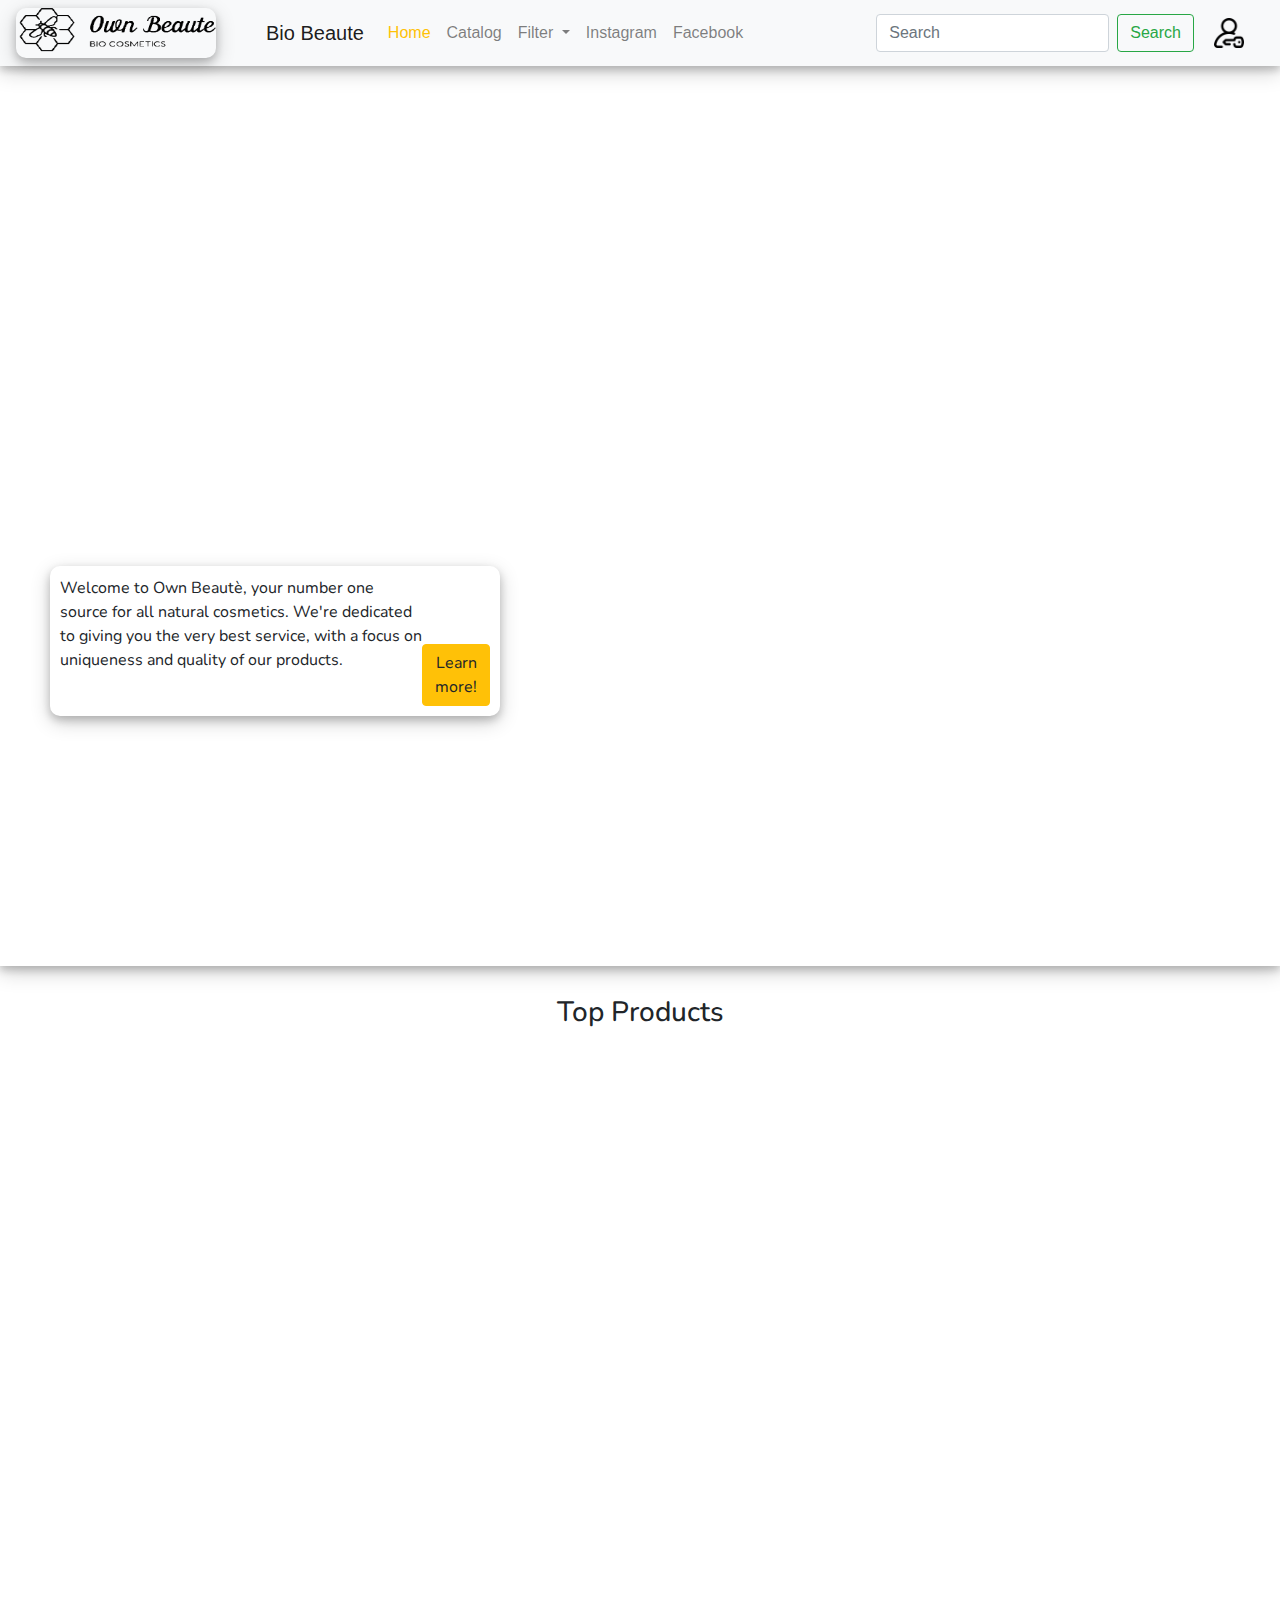
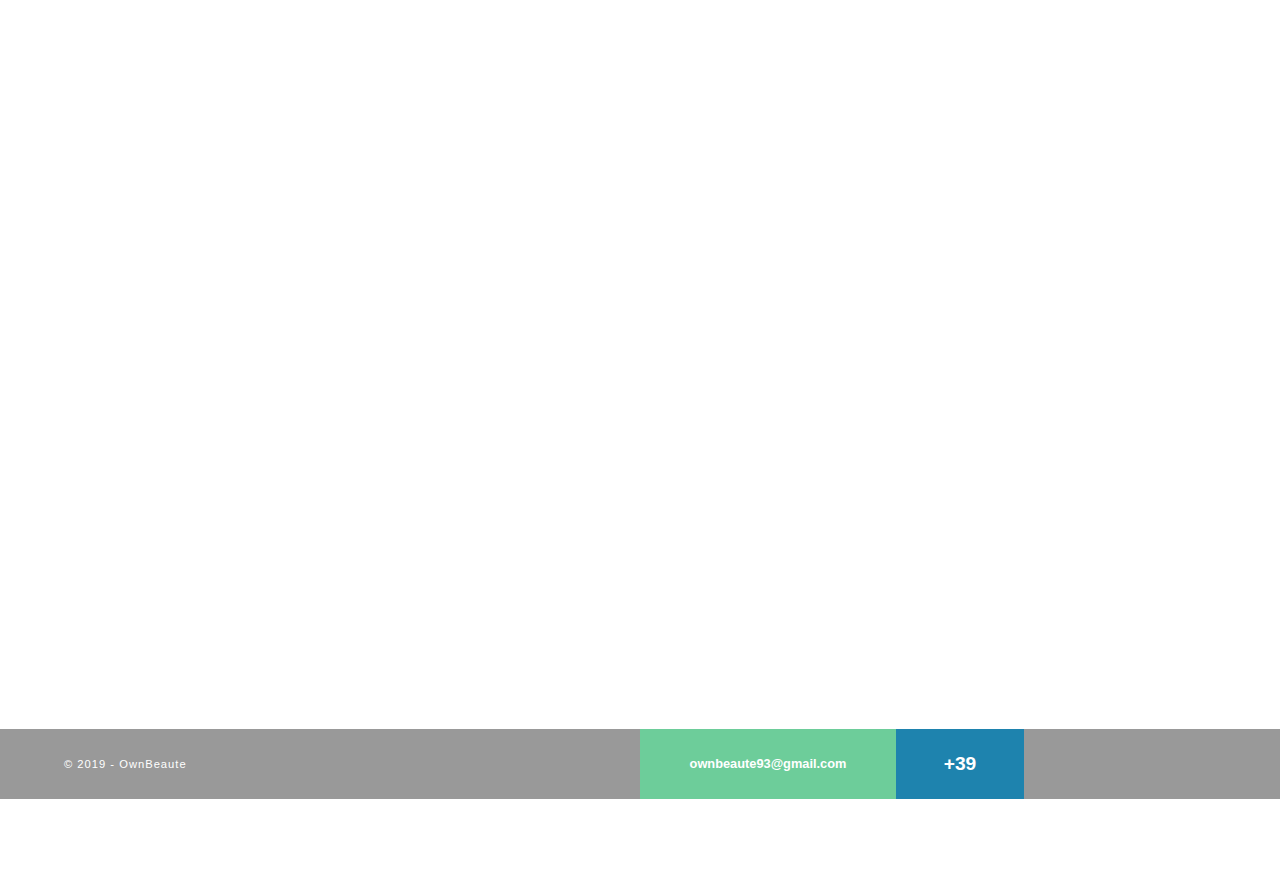
==== commit 0e99d448: "routes fixed" ====
--- a/index.html
+++ b/index.html
@@ -8,8 +8,8 @@
     <meta http-equiv="X-UA-Compatible" content="ie=edge">
     <link rel="stylesheet" href="https://stackpath.bootstrapcdn.com/bootstrap/4.3.1/css/bootstrap.min.css"
         integrity="sha384-ggOyR0iXCbMQv3Xipma34MD+dH/1fQ784/j6cY/iJTQUOhcWr7x9JvoRxT2MZw1T" crossorigin="anonymous">
-    <link rel="stylesheet" href="/style/index.css">
-    <link rel="stylesheet" href="/style/aos.css">
+    <link rel="stylesheet" href="./style/index.css">
+    <link rel="stylesheet" href="./style/aos.css">
     <link href="https://fonts.googleapis.com/css?family=Nunito" rel="stylesheet">
     <link rel="stylesheet" href="https://use.fontawesome.com/releases/v5.8.1/css/all.css"
         integrity="sha384-50oBUHEmvpQ+1lW4y57PTFmhCaXp0ML5d60M1M7uH2+nqUivzIebhndOJK28anvf" crossorigin="anonymous">
@@ -23,7 +23,7 @@
         <div class="topbar sticky-top">
             <nav class="navbar navbar-expand-lg navbar-light bg-light">
                 <div class="logo">
-                    <img src="/images/own_beaute_logo.png" alt="logo.png">
+                    <img src="./images/own_beaute_logo.png" alt="logo.png">
                 </div>
                 <a class="navbar-brand" href="#">Bio Beaute </a>
                 <button class="navbar-toggler" type="button" data-toggle="collapse"
@@ -56,7 +56,7 @@
                                     class="fab fa-instagram"></i> Instagram</a>
                         </li>
                         <li class="nav-item">
-                            <a class="nav-link" href="https://www.facebook.com/bio.beaute.58 "> <i
+                            <a class="nav-link" href="https://www.facebook.com/bio.beaute.58 " target="_blank"> <i
                                     class="fab fa-facebook"></i> Facebook</a>
                         </li>
 
@@ -64,7 +64,7 @@
                     <form class="form-inline my-2 my-lg-0">
                         <input class="form-control mr-sm-2" type="search" placeholder="Search" aria-label="Search">
                         <button class="btn btn-outline-success my-2 my-sm-0" type="submit">Search</button>
-                        <div class="logIn"><img src="/icons/login.png" alt="logIn.png"></div>
+                        <div class="logIn"><img src="./icons/login.png" alt="logIn.png"></div>
                     </form>
                 </div>
             </nav>
@@ -74,7 +74,9 @@
                 <p>Welcome to Own Beautè, your number one source for all natural cosmetics. We're dedicated to giving
                     you the very best service, with a focus on uniqueness and quality of our products.
                 </p>
-                <button type="button" class="btn btn-warning" onclick="aboutUs()">Learn more!</button>
+                <!--Modal Button-->
+                <button type="button" class="btn btn-warning" data-toggle="modal" data-target="#exampleModalLong">Learn
+                    more!</button>
             </div>
 
         </div>
@@ -121,7 +123,7 @@
             <!--fut nje foto dhe reklame-->
             <div class="card-deck">
                 <div class="card" data-aos="fade-up" data-aos-duration="700">
-                    <img src="/images/helix_hair_mask.png" class="card-img-top" alt="helix.jpg">
+                    <img src="./images/helix_hair_mask.png" class="card-img-top" alt="helix.jpg">
                     <div class="card-body">
                         <h5 class="card-title">Helix hair mask</h5>
                         <p class="card-text">Ultra nourishing and filled with vitamins the helix hair mask is produced
@@ -134,7 +136,7 @@
                     </div>
                 </div>
                 <div class="card" data-aos="fade-down" data-aos-duration="700">
-                    <img src="/images/bee_balm.png" class="card-img-top" alt="bee_balm.png">
+                    <img src="./images/bee_balm.png" class="card-img-top" alt="bee_balm.png">
                     <div class="card-body">
                         <h5 class="card-title">Bee Balm</h5>
                         <p class="card-text">Nourish and soothe dry lips with our moisturizing bee balm. Smooth on this
@@ -145,7 +147,7 @@
                     </div>
                 </div>
                 <div class="card" data-aos="fade-up" data-aos-duration="700">
-                    <img src="/images/personalized_lipstick.png" class="card-img-top" alt="lipstick.png">
+                    <img src="./images/personalized_lipstick.png" class="card-img-top" alt="lipstick.png">
                     <div class="card-body">
                         <h5 class="card-title">Personalized Lipstick</h5>
                         <p class="card-text">Dedicated to all makeup lovers that want to conquer the world with their
@@ -158,7 +160,53 @@
             </div>
         </div>
     </div>
-    <!--Nje nga produktet me buton per te pare kategorite-->
+    <!--Modal begins here-->
+
+    <div class="modal fade" id="exampleModalLong" tabindex="-1" role="dialog" aria-labelledby="exampleModalLongTitle"
+        aria-hidden="true">
+        <div class="modal-dialog" role="document">
+            <div class="modal-content">
+                <div class="modal-header">
+                    <h5 class="modal-title" id="exampleModalLongTitle">About OwnBeaute</h5>
+                    <button type="button" class="close" data-dismiss="modal" aria-label="Close">
+                        <span aria-hidden="true">&times;</span>
+                    </button>
+                </div>
+                <div class="modal-body">
+                    <h1>Welcome to Own Beautè,</h1> 
+                    <h4> your number one source for all natural cosmetics.</h4>
+                    
+                    <p>We're dedicated to giving you the very best service, with a focus on uniqueness and quality of our products.</p>
+
+                    <p>Founded in 2017, Own Beautè has come a long way from its beginnings. When Pilani Joana first started
+                    out, her passion for biologic cosmetics drove her to study and create unique products for every
+                    customer and gave her the impetus to turn hard work and inspiration into to a booming online store.
+                    We now serve customers all over Italy and are thrilled to be a part of the eco-friendly wing of the
+                    cosmetic industry.</p>
+
+                    <p>We hope you enjoy our products as much as we enjoy offering them to you. If you have any questions
+                    or comments, please don't hesitate to contact us.</p>
+
+                    <h3>Sincerely,</h3>
+                    <h3>Pilani Joana</h3>
+
+                    <p>For any queries don’t hesitate to contact us at:</p>
+                    <a href="mailto:ownbeaute93@gmail.com"> <i class="far fa-envelope"></i> ownbeaute93@gmail.com</a>
+
+                    <p><i class="fab fa-whatsapp"></i> +39 3473647618</p>
+
+                    Instagram Page <a href="https://www.instagram.com/own_beaute/">OwnBeaute</a>
+
+                    <p>Facebook Page <a href="https://www.facebook.com/bio.beaute.58 ">OwnBeaute</a></p>
+                </div>
+                <div class="modal-footer">
+                    <button type="button" class="btn btn-secondary" data-dismiss="modal">Close</button>
+                </div>
+            </div>
+        </div>
+    </div>
+
+    <!--Modal ends here-->
 
     <!-- Footer -->
     <footer>
@@ -169,7 +217,9 @@
             <a href="mailto:ownbeaute93@gmail.com" class="support">ownbeaute93@gmail.com</a>
             <a href="https://www.facebook.com/bio.beaute.58 " class="face"><i class="fab fa-facebook"></i></a>
             <a href="https://www.instagram.com/own_beaute/" class="insta"><i class="fab fa-instagram"></i></a>
-            <a class="linked"><p>+39 3473647618</p></a>
+            <a class="linked">
+                <p><i class="fab fa-whatsapp"></i> +39 3473647618</p>
+            </a>
         </div>
     </footer>
     <!-- Footer -->
@@ -182,8 +232,8 @@
     <script src="https://stackpath.bootstrapcdn.com/bootstrap/4.3.1/js/bootstrap.min.js"
         integrity="sha384-JjSmVgyd0p3pXB1rRibZUAYoIIy6OrQ6VrjIEaFf/nJGzIxFDsf4x0xIM+B07jRM" crossorigin="anonymous">
     </script>
-    <script type="text/javascript" src="/script/main.js"></script>
-    <script type="text/javascript" src="/script/aos.js"></script>
+    <script type="text/javascript" src="./script/main.js"></script>
+    <script type="text/javascript" src="./script/aos.js"></script>
     <script>
         AOS.init();
     </script>
--- a/style/index.css
+++ b/style/index.css
@@ -1,5 +1,5 @@
 body {
-    background-image: url(/images/crossline-lines.png);
+    background-image: url(./images/leaves.png);
     font-family: 'Nunito', sans-serif;
 }
 
@@ -32,7 +32,7 @@
 }
 
 .header {
-    background-image: url(/images/header_img2.jpg);
+    background-image: url(./images/header_img2.jpg);
     width: 100%;
     height: 900px;
     background-repeat: no-repeat;
@@ -83,7 +83,7 @@
 }
 
 .product1_image {
-    background-image: url(/images/makeupfixer1.png);
+    background-image: url(./images/makeupfixer1.png);
     background-position: center;
     box-shadow: 0 4px 8px 0 rgba(0, 0, 0, 0.2), 0 6px 20px 0 rgba(0, 0, 0, 0.19);
     width: 220px;
@@ -120,28 +120,28 @@
   }
   
   .slide:nth-child(1) {
-    background-image:url(/images/cotton_candy_body_scrub.png);
+    background-image:url(./images/cotton_candy_body_scrub.png);
     background-repeat:no-repeat; 
     background-position: center;
     border-radius: 10px;
   }
   
   .slide:nth-child(2) {
-    background-image:url(/images/citrus_dream.png);
+    background-image:url(./images/citrus_dream.png);
     background-repeat:no-repeat; 
     background-position: center;
     border-radius: 10px;
   }
   
   .slide:nth-child(3) {
-    background-image:url(/images/minty_dream.png); 
+    background-image:url(./images/minty_dream.png); 
     background-repeat:no-repeat; 
     background-position: center;
     border-radius: 10px;
   }
   
   .slide:nth-child(4) {
-    background-image:url(/images/tropical_berry.png);
+    background-image:url(./images/tropical_berry.png);
     background-repeat:no-repeat; 
     background-position: center;
     border-radius: 10px;
@@ -212,7 +212,6 @@
     margin: 2em 0;
     height: 70px;
     background-color: #999;
-    margin-bottom: -30px;
   }
   footer .copyright {
     width: 50%;
@@ -230,6 +229,7 @@
     line-height: 70px;
     text-transform: capitalize;
     letter-spacing: 1px;
+    margin-bottom: -30px;
   }
   @media (max-width: 600px) {
     footer .copyright p {
@@ -240,6 +240,7 @@
   footer .social {
     width: 50%;
     float: right;
+    margin-bottom: -30px;
   }
   @media (max-width: 600px) {
     footer .social {
@@ -270,6 +271,7 @@
     background-color: #1E83AE;
     font-size: 1.2em;
     width: 20%;
+    height: 70px;
   }
 
   .linked p {
